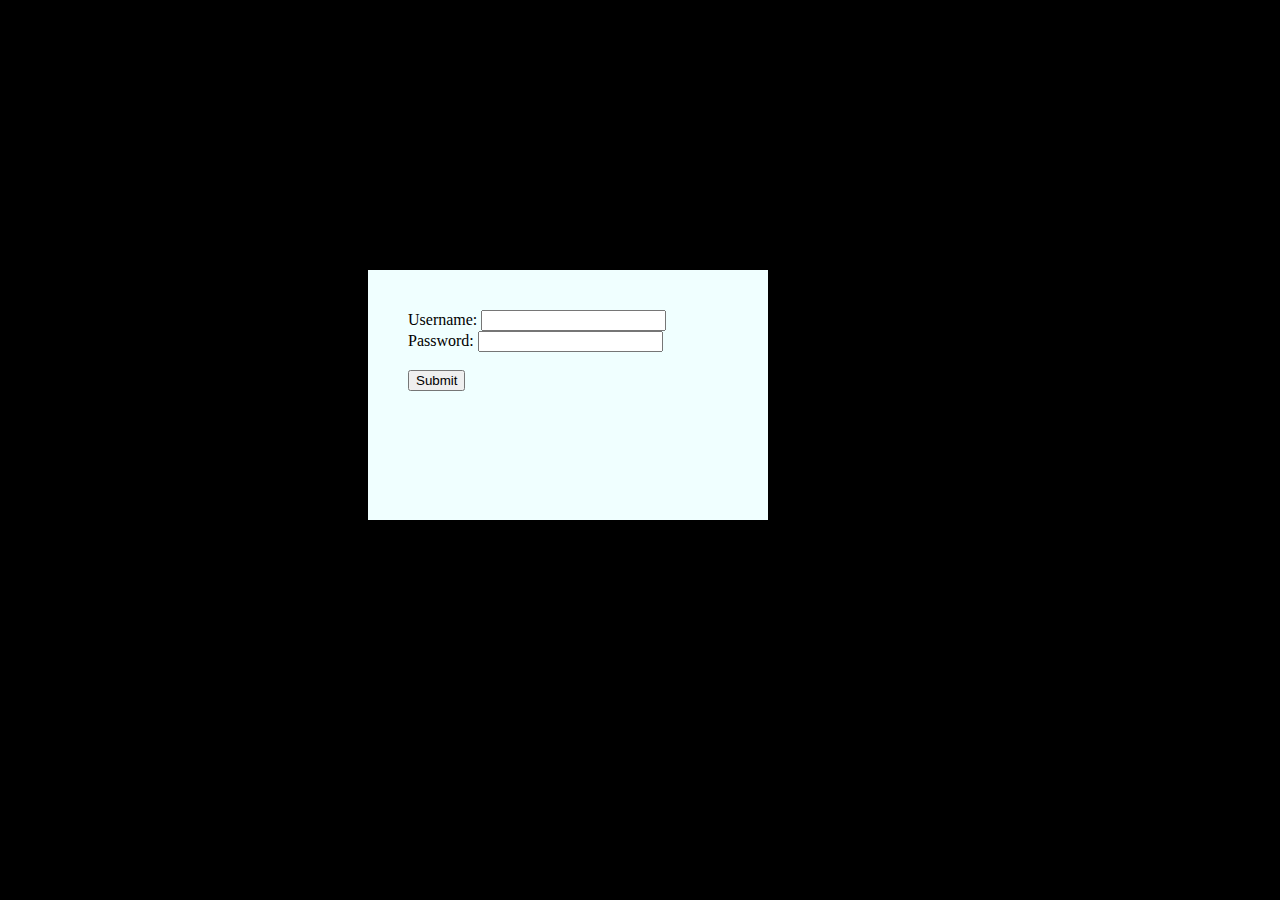
==== Webinterface/index.html @ 32d6efe1 "index.php Desighn added" ====
<!DOCTYPE html>
<html>
    <head>
        <title>Test Site</title>

        <!-- Links -->
        <link rel="stylesheet" href="css/style.css">
        
    </head>

    <body>

    <div class="login-box">
      <div class="login-form">
        <form action="login.php" method="$_POST" name="MainLogin">
            <label for="username">Username:</label>
            <input type="text" id="username" name="username" autocomplete="on">
            <br>
            <label for="pwd">Password: </label>
            <input type="password" id="pwd" name="pwd" autocomplete="off">
            <br>
            <br>
            <input type="submit" id="login-btn" name="login-btn">
        </form>
      </div>
    </div>

    </body>

</html>
---- Webinterface/css/style.css ----
html {
    background-image: url('img/background01.jpg');
    background-color: black;

}

.login-box {
    margin: 0;
    top: 30%;
    right: 40%;
    position:fixed;
    background-color: azure;
    height: 250px;
    width: 400px;
    
}

.login-form {
    color: black;
    margin: 40px;
}
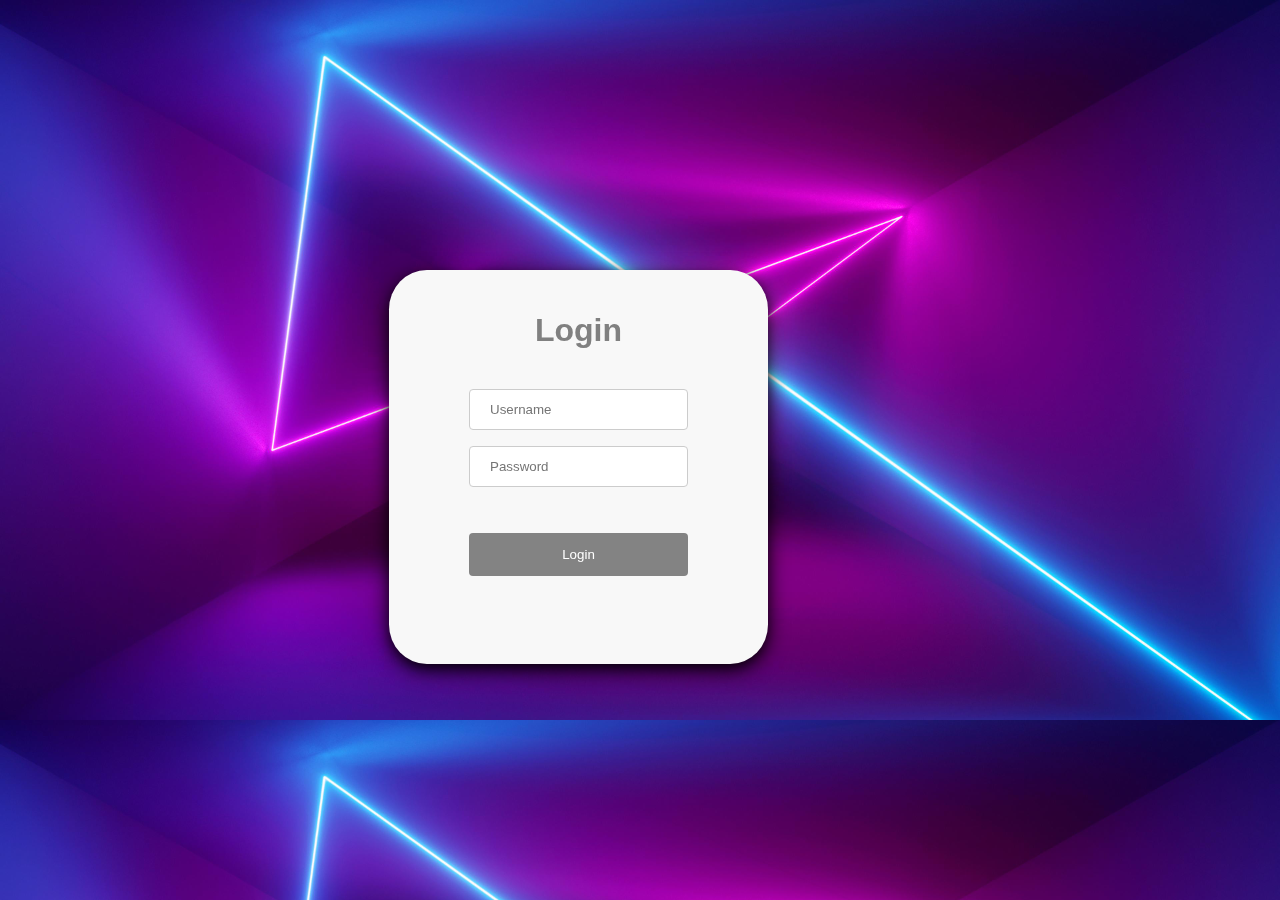
==== commit d3f2d2cd: "Login Page Done" ====
--- a/Webinterface/index.html
+++ b/Webinterface/index.html
@@ -8,22 +8,23 @@
         
     </head>
 
-    <body>
+    <body style="background-image: url('img/background01.jpg'); background-size:cover;">
+      <div class="login-center">
+        <div class="login-box">
+          <h3 class="login-header">Login</h3>
+          <div class="login-form">
+            <form action="login.php" method="$_POST" name="MainLogin">
+                <input type="text" id="username" name="username" autocomplete="on" placeholder="Username">
+                <br>
+                <input type="password" id="pwd" name="pwd" autocomplete="off" placeholder="Password">
+                <br>
+                <br>
+                <input type="submit" id="login-btn" name="login-btn" value="Login">
+            </form>
+          </div>
+        </div>
+      </div>
 
-    <div class="login-box">
-      <div class="login-form">
-        <form action="login.php" method="$_POST" name="MainLogin">
-            <label for="username">Username:</label>
-            <input type="text" id="username" name="username" autocomplete="on">
-            <br>
-            <label for="pwd">Password: </label>
-            <input type="password" id="pwd" name="pwd" autocomplete="off">
-            <br>
-            <br>
-            <input type="submit" id="login-btn" name="login-btn">
-        </form>
-      </div>
-    </div>
 
     </body>
 
--- a/Webinterface/css/style.css
+++ b/Webinterface/css/style.css
@@ -1,22 +1,69 @@
 
-html {
-    background-image: url('img/background01.jpg');
-    background-color: black;
-
+body {
+    font-family: Arial, Helvetica, sans-serif;
+    background-color: rgb( 27, 27, 27);
 }
 
-.login-box {
+.login-center {
     margin: 0;
     top: 30%;
     right: 40%;
     position:fixed;
-    background-color: azure;
-    height: 250px;
-    width: 400px;
-    
+}
+
+.login-box {
+    text-align: center;
+    background-color: rgb(248, 248, 248);
+    padding-top: 10px;
+    padding-bottom: 80px;
+    padding-left: 80px;
+    padding-right: 80px;
+    border-radius: 10%;
+    box-shadow: 0 4px 8px 0 rgba(0, 0, 0, 0.2), 0 6px 20px 0 rgba(0, 0, 0, 1.90);
+}
+
+.login-header {
+    font-size: xx-large;
+    color: grey;
+    font-family: Arial, Helvetica, sans-serif;
 }
 
 .login-form {
     color: black;
-    margin: 40px;
-}+    line-height: 30px;
+}
+
+input[type=text], select {
+    width: 100%;
+    padding: 12px 20px;
+    margin: 8px 0;
+    display: inline-block;
+    border: 1px solid #ccc;
+    border-radius: 4px;
+    box-sizing: border-box;
+}
+
+input[type=password], select {
+    width: 100%;
+    padding: 12px 20px;
+    margin: 8px 0;
+    display: inline-block;
+    border: 1px solid #ccc;
+    border-radius: 4px;
+    box-sizing: border-box;
+}
+
+input[type=submit] {
+    width: 100%;
+    background-color: #838383;
+    color: white;
+    padding: 14px 20px;
+    margin: 8px 0;
+    border: none;
+    border-radius: 4px;
+    cursor: pointer;
+  }
+  
+  input[type=submit]:hover {
+    background-color: #45a049;
+  }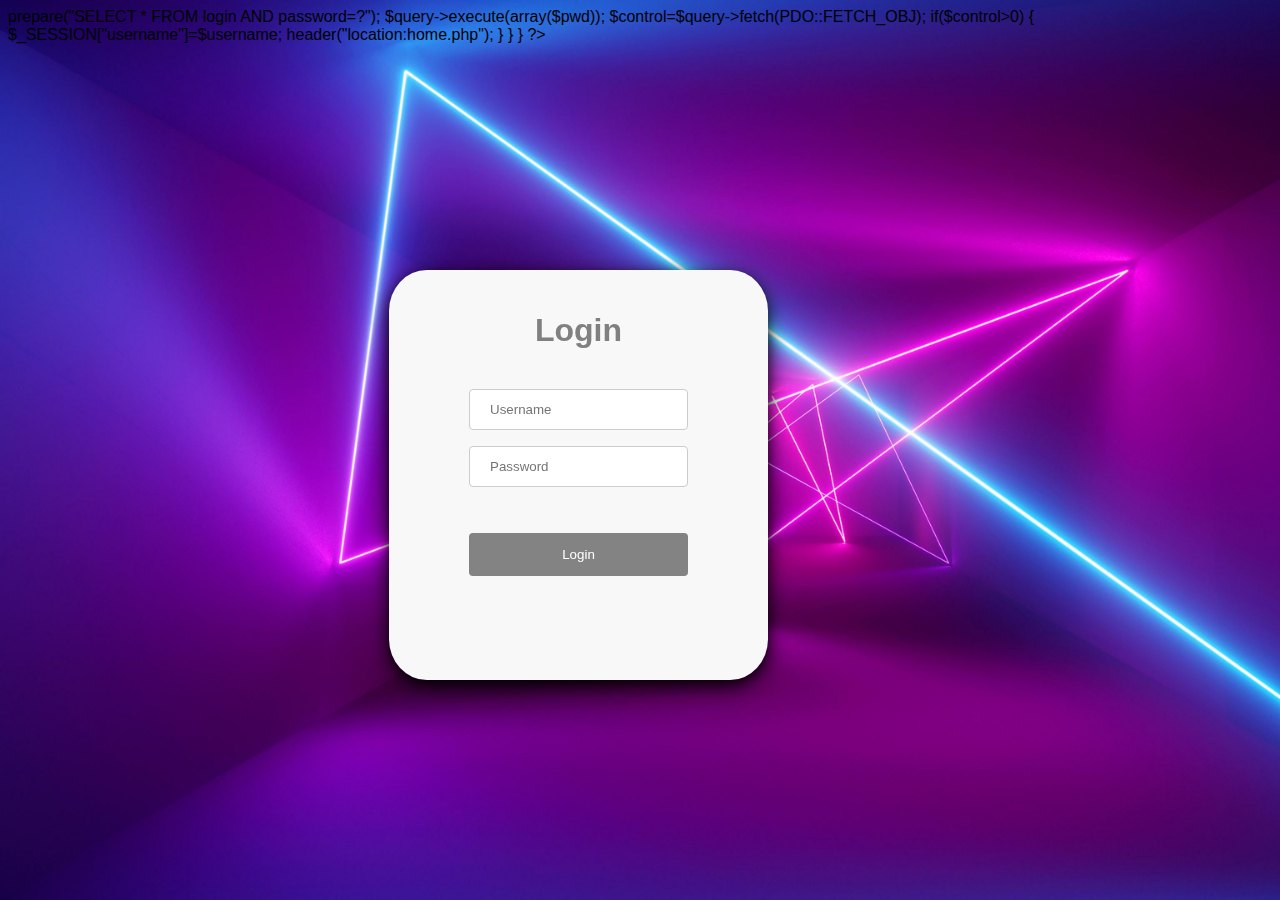
==== commit d23b5682: "Login PHP ( Has Buggs )" ====
--- a/Webinterface/index.html
+++ b/Webinterface/index.html
@@ -1,3 +1,24 @@
+<?php
+  session_start();
+  include "connect.php";
+  
+  if(isset($_POST["login-btn"])){
+    if($_POST["username"]=="" or $_POST["pwd"]=="") {
+
+    } else {
+      $username=strip_tags(trim($_POST["username"]));
+      $pwd=strip_tags(trim($_POST["pwd"]));
+      $query=$conn->prepare("SELECT * FROM login AND password=?");
+      $query->execute(array($pwd));
+      $control=$query->fetch(PDO::FETCH_OBJ);
+      if($control>0) {
+        $_SESSION["username"]=$username;
+        header("location:home.php");
+      }
+    }
+  }
+?>
+
 <!DOCTYPE html>
 <html>
     <head>
@@ -13,7 +34,7 @@
         <div class="login-box">
           <h3 class="login-header">Login</h3>
           <div class="login-form">
-            <form action="login.php" method="$_POST" name="MainLogin">
+            <form method="$_POST" name="MainLogin">
                 <input type="text" id="username" name="username" autocomplete="on" placeholder="Username">
                 <br>
                 <input type="password" id="pwd" name="pwd" autocomplete="off" placeholder="Password">
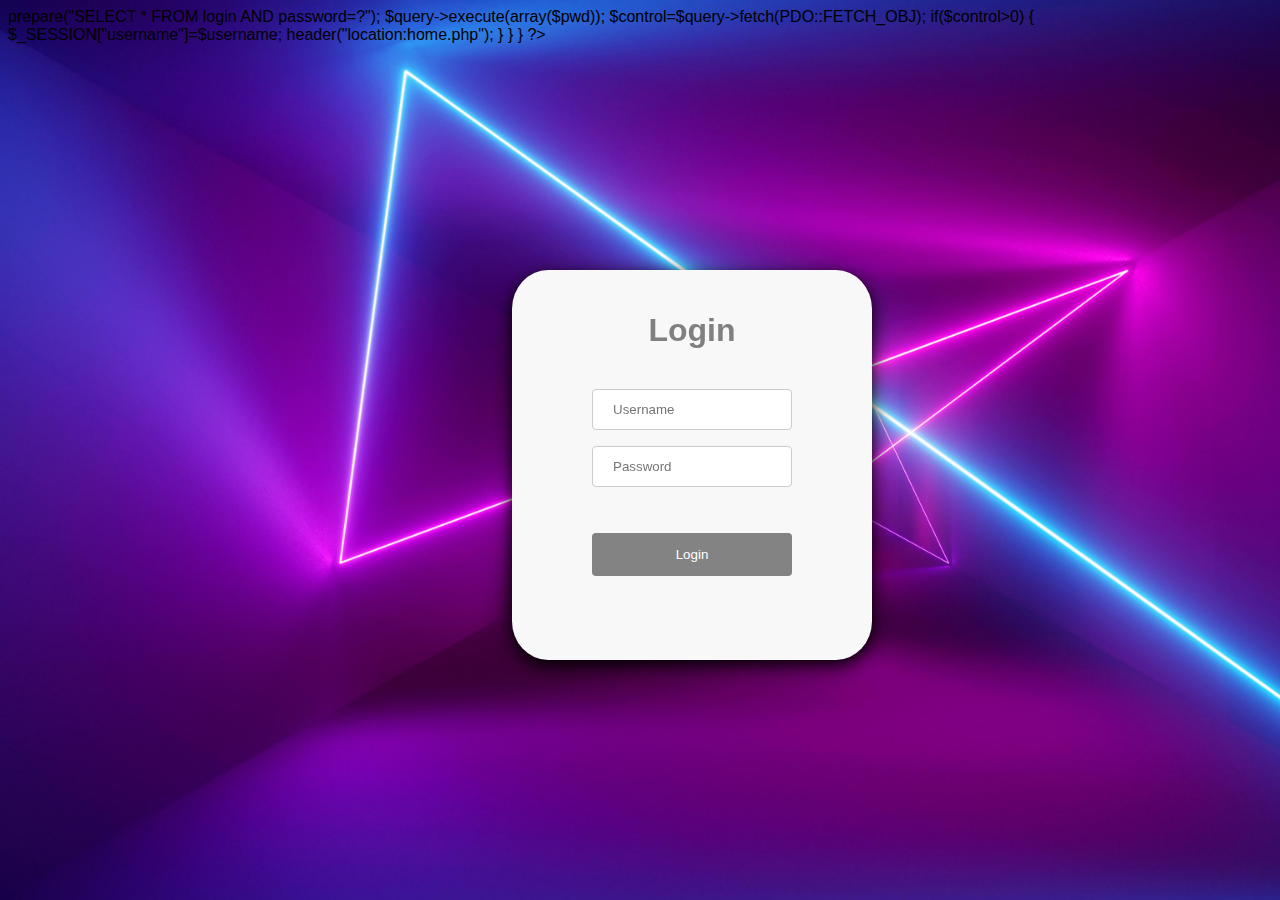
==== commit 8777a209: "still has bugs" ====
--- a/Webinterface/index.html
+++ b/Webinterface/index.html
@@ -23,13 +23,14 @@
 <html>
     <head>
         <title>Test Site</title>
+        <meta name="viewport" content="width=device-width, initial-scale=1.0">
 
         <!-- Links -->
         <link rel="stylesheet" href="css/style.css">
         
     </head>
 
-    <body style="background-image: url('img/background01.jpg'); background-size:cover;">
+    <body style="background-image: url('img/background01.jpg'); background-size:cover">
       <div class="login-center">
         <div class="login-box">
           <h3 class="login-header">Login</h3>
@@ -40,7 +41,7 @@
                 <input type="password" id="pwd" name="pwd" autocomplete="off" placeholder="Password">
                 <br>
                 <br>
-                <input type="submit" id="login-btn" name="login-btn" value="Login">
+                <button type="submit" id="login-btn" name="login-btn">Login</button>
             </form>
           </div>
         </div>
--- a/Webinterface/css/style.css
+++ b/Webinterface/css/style.css
@@ -7,8 +7,10 @@
 .login-center {
     margin: 0;
     top: 30%;
-    right: 40%;
-    position:fixed;
+    left: 40%;
+    right: 50%;
+    
+    position: fixed;
 }
 
 .login-box {
@@ -20,6 +22,10 @@
     padding-right: 80px;
     border-radius: 10%;
     box-shadow: 0 4px 8px 0 rgba(0, 0, 0, 0.2), 0 6px 20px 0 rgba(0, 0, 0, 1.90);
+    max-width: 200px;
+    max-height: 300px;
+    min-width: 200px;
+    min-height: 300px;
 }
 
 .login-header {
@@ -53,7 +59,7 @@
     box-sizing: border-box;
 }
 
-input[type=submit] {
+button {
     width: 100%;
     background-color: #838383;
     color: white;
@@ -64,6 +70,6 @@
     cursor: pointer;
   }
   
-  input[type=submit]:hover {
+  button:hover {
     background-color: #45a049;
   }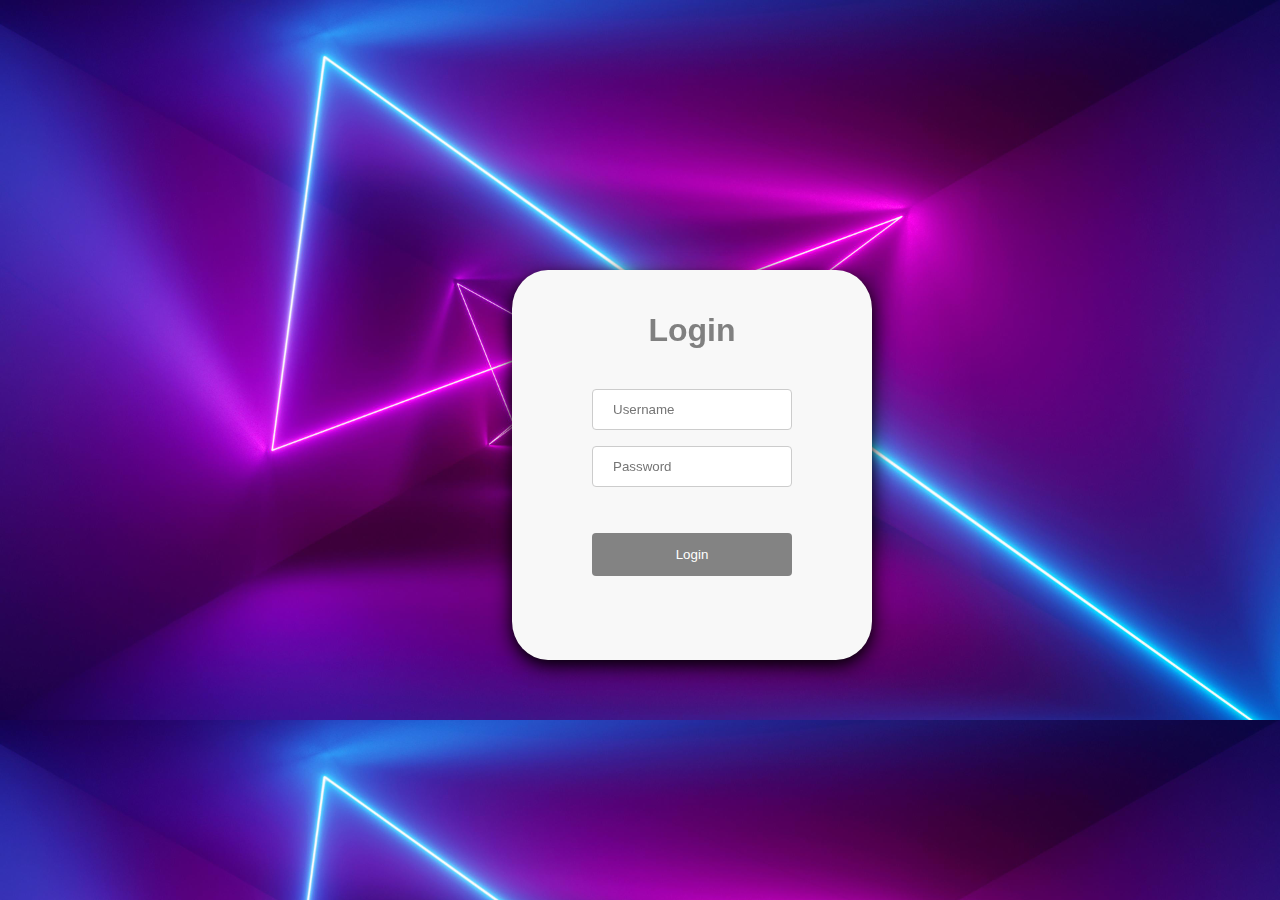
==== commit 5dae01b1: "PHP reset" ====
--- a/Webinterface/index.html
+++ b/Webinterface/index.html
@@ -1,22 +1,7 @@
 <?php
   session_start();
   include "connect.php";
-  
-  if(isset($_POST["login-btn"])){
-    if($_POST["username"]=="" or $_POST["pwd"]=="") {
 
-    } else {
-      $username=strip_tags(trim($_POST["username"]));
-      $pwd=strip_tags(trim($_POST["pwd"]));
-      $query=$conn->prepare("SELECT * FROM login AND password=?");
-      $query->execute(array($pwd));
-      $control=$query->fetch(PDO::FETCH_OBJ);
-      if($control>0) {
-        $_SESSION["username"]=$username;
-        header("location:home.php");
-      }
-    }
-  }
 ?>
 
 <!DOCTYPE html>
